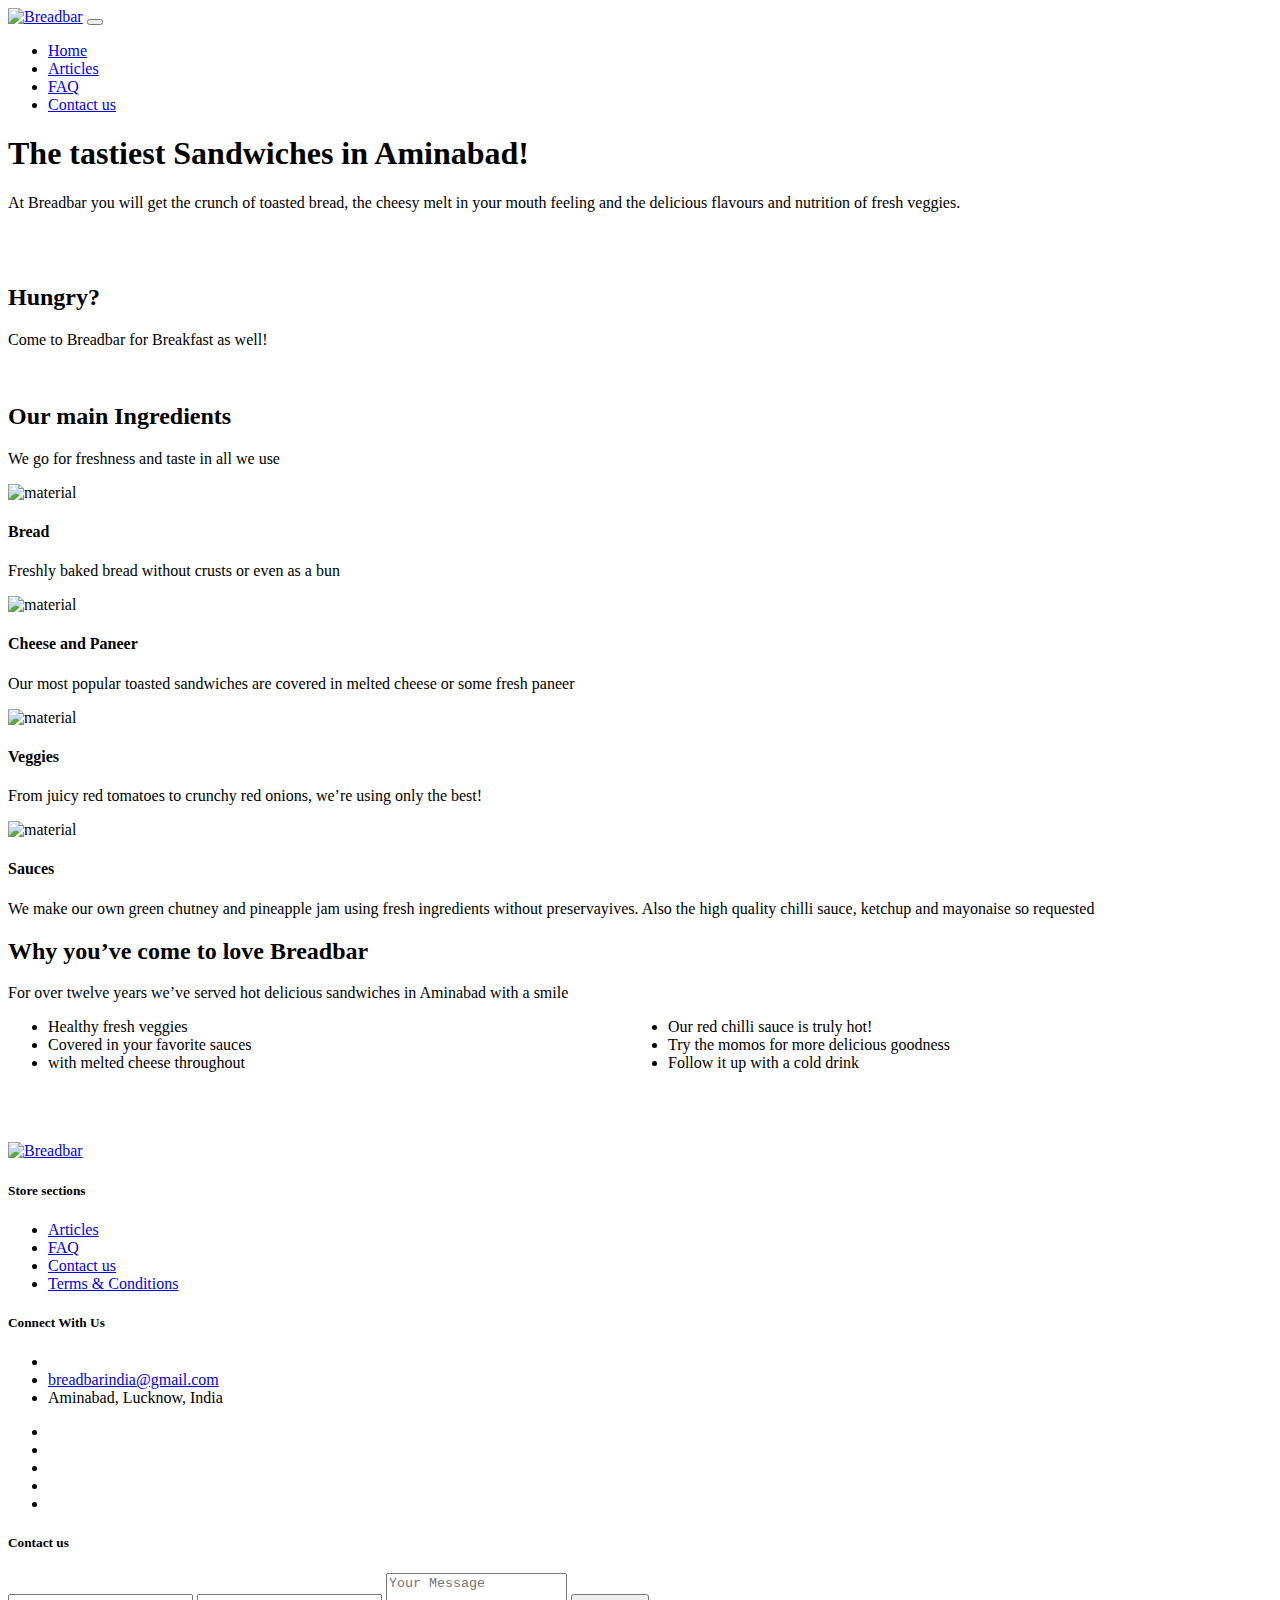
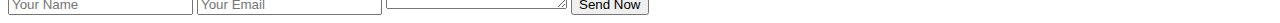
==== index.html @ 332f6955 "Breadbar" ====
<!DOCTYPE html>
<html lang="en-us"><head>
    <meta charset="utf-8">
    <title>Breadbar</title>
  
    <!-- mobile responsive meta -->
    <meta name="viewport" content="width=device-width, initial-scale=1, maximum-scale=1">
    <meta name="description" content="">
    
    <meta name="generator" content="Hugo 0.76.4" />
  
    <!-- plugins -->
    
    <link rel="stylesheet" href="http://breadbar.in/plugins/bootstrap/bootstrap.min.css">
    
    <link rel="stylesheet" href="http://breadbar.in/plugins/slick/slick.css">
    
    <link rel="stylesheet" href="http://breadbar.in/plugins/themify-icons/themify-icons.css">
    
    
    <!-- Main Stylesheet -->
    
    <link rel="stylesheet" href="http://breadbar.in/scss/style.min.css" media="screen">
  
    <!--Favicon-->
    <link rel="shortcut icon" href="http://breadbar.in/images/favicon.png " type="image/x-icon">
    <link rel="icon" href="http://breadbar.in/images/favicon.png " type="image/x-icon">
  
  </head><body><!-- navigation -->
<header class="sticky-top navigation">
  <div class="container">
    <nav class="navbar navbar-expand-lg navbar-dark">
      <a class="navbar-brand" href="http://breadbar.in/"><img class="img-fluid" src="http://breadbar.in/images/breadBarLogo.svg" alt="Breadbar"></a>
      <button class="navbar-toggler border-0" type="button" data-toggle="collapse" data-target="#navigation">
        <i class="ti-menu"></i>
      </button>

      <div class="collapse navbar-collapse text-center" id="navigation">
        <ul class="navbar-nav mx-auto">
          <li class="nav-item">
            <a class="nav-link" href="http://breadbar.in/"> Home </a>
          </li>
          
          
          <li class="nav-item">
            <a class="nav-link" href="http://breadbar.in/blog">Articles</a>
          </li>
          
          
          
          <li class="nav-item">
            <a class="nav-link" href="http://breadbar.in/faq">FAQ</a>
          </li>
          
          
          
          <li class="nav-item">
            <a class="nav-link" href="http://breadbar.in/contact">Contact us</a>
          </li>
          
          
        </ul>
      </div>
    </nav>
  </div>
</header>
<!-- /navigation -->




<section class="section-sm">
  <div class="container">
    <div class="row justify-content-between align-items-center">
      <div class="col-lg-5 col-md-6 order-2 order-md-1">
        <h1>The tastiest Sandwiches in Aminabad!</h1>
        <p>At Breadbar you will get the crunch of toasted bread, the cheesy melt in your mouth feeling and the delicious flavours and nutrition of fresh veggies.</p>
        

        
      </div>
      <div class="col-lg-7 col-md-6 order-1 order-lg-2">
        <img src="http://breadbar.in/images/cornyCheese.png" class="img-fluid" alt="">
      </div>
    </div>
  </div>
</section>










<section class="py-4 bg-gradient position-relative">
  <img src="http://breadbar.in/images/cta-overlay.png" class="img-fluid overlay-image" alt="">
  <div class="container">
    <div class="row">
      <div class="col-lg-8 col-md-7">
        <h2 class="text-white">Hungry?</h2>
        <p class="text-white">Come to Breadbar for Breakfast as well!</p>
      </div>
      <div class="col-lg-4 col-md-5 position-relative">
        <img class="cta-image" src="http://breadbar.in/images/jamminCheese.png" alt="">
      </div>
    </div>
  </div>
</section>






<section class="section pb-0">
  <div class="container">
    <div class="row">
      <div class="col-lg-6 mx-auto text-center">
        <h2>Our main Ingredients</h2>
        <p>We go for freshness and taste in all we use</p>
      </div>
    </div>
    <div class="row">
      
      <div class="col-lg-3 col-md-4 col-sm-6">
        <div class="card border-0 text-center">
          <img src="http://breadbar.in/images/material/grilledToast.svg" alt="material" class="card-img-top border-0">
          <div class="card-body">
            <h4>Bread</h4>
            <p>Freshly baked bread without crusts or even as a bun</p>
          </div>
        </div>
      </div>
      
      <div class="col-lg-3 col-md-4 col-sm-6">
        <div class="card border-0 text-center">
          <img src="http://breadbar.in/images/material/cheddarCheese.svg" alt="material" class="card-img-top border-0">
          <div class="card-body">
            <h4>Cheese and Paneer</h4>
            <p>Our most popular toasted sandwiches are covered in melted cheese or some fresh paneer</p>
          </div>
        </div>
      </div>
      
      <div class="col-lg-3 col-md-4 col-sm-6">
        <div class="card border-0 text-center">
          <img src="http://breadbar.in/images/material/redOnion.svg" alt="material" class="card-img-top border-0">
          <div class="card-body">
            <h4>Veggies</h4>
            <p>From juicy red tomatoes to crunchy red onions, we&rsquo;re using only the best!</p>
          </div>
        </div>
      </div>
      
      <div class="col-lg-3 col-md-4 col-sm-6">
        <div class="card border-0 text-center">
          <img src="http://breadbar.in/images/material/chutney.svg" alt="material" class="card-img-top border-0">
          <div class="card-body">
            <h4>Sauces</h4>
            <p>We make our own green chutney and pineapple jam using fresh ingredients without preservayives. Also the high quality chilli sauce, ketchup and mayonaise so requested</p>
          </div>
        </div>
      </div>
      
    </div>
  </div>
</section>







<section class="section pb-0">
  <div class="container">
    <div class="row align-items-center">
      <div class="col-md-6">
        <h2>Why you&rsquo;ve come to love Breadbar</h2>
        <p class="mb-4">For over twelve years we&rsquo;ve served hot delicious sandwiches in Aminabad with a smile</p>
        <ul class="list-unstyled" style="columns: 2;">
          
          <li class="mb-3"><i class="ti-arrow-circle-right text-primary mr-2"></i>Healthy fresh veggies</li>
          
          <li class="mb-3"><i class="ti-arrow-circle-right text-primary mr-2"></i>Covered in your favorite sauces</li>
          
          <li class="mb-3"><i class="ti-arrow-circle-right text-primary mr-2"></i>with melted cheese throughout</li>
          
          <li class="mb-3"><i class="ti-arrow-circle-right text-primary mr-2"></i>Our red chilli sauce is truly hot!</li>
          
          <li class="mb-3"><i class="ti-arrow-circle-right text-primary mr-2"></i>Try the momos for more delicious goodness</li>
          
          <li class="mb-3"><i class="ti-arrow-circle-right text-primary mr-2"></i>Follow it up with a cold drink</li>
          
        </ul>
      </div>
      <div class="col-md-6">
        <img src="http://breadbar.in/images/vegPaneer.png" class="img-fluid" alt="">
      </div>
    </div>
  </div>
  <br><br>
</section>

















<section class="section pt-0">
  <div class="container">
    <div id="map_canvas" data-latitude=" 26.847251 "
      data-longitude=" 80.926524 "
      data-marker=" http://breadbar.in/images/mapMarker.png " data-marker-name="Breadbar"></div>
  </div>
</section>


<footer class="section pb-0">
    <div class="container">
      <div class="row border-bottom pb-5 justify-content-between">
        <div class="col-12 text-center section-sm">
          <a href="http://breadbar.in/"><img src="http://breadbar.in/images/breadBarLogo.svg" class="img-fluid"
              alt="Breadbar"></a>
        </div>
        <div class="col-md-3 col-sm-6">
          <h5 class="font-weight-medium mb-4">Store sections</h5>
          <ul class="list-unstyled">
            
            <li class="mb-3"><a class="text-color" href="http://breadbar.in/blog">Articles</a></li>
            
            <li class="mb-3"><a class="text-color" href="http://breadbar.in/faq">FAQ</a></li>
            
            <li class="mb-3"><a class="text-color" href="http://breadbar.in/contact">Contact us</a></li>
            
            <li class="mb-3"><a class="text-color" href="http://breadbar.in/tnc">Terms &amp; Conditions</a></li>
            
          </ul>
        </div>
        <div class="col-md-4 col-sm-6">
          <h5 class="font-weight-medium mb-4">Connect With Us</h5>
          <ul class="list-unstyled mb-5">
            <li class="mb-3"><a class="text-color" href="tel:"><i
                  class="ti-mobile text-primary mr-2"></i>
                </a></li>
            <li class="mb-3"><a class="text-color" href="mailto:breadbarindia@gmail.com"><i
                  class="ti-email text-primary mr-2"></i> breadbarindia@gmail.com</a></li>
            <li class="mb-3"><i class="ti-location-pin text-primary mr-2"></i> Aminabad, Lucknow, India
            </li>
          </ul>
          
          <ul class="list-inline">
            
            <li class="list-inline-item"><a href="#"><i class="ti-facebook text-primary"></i></a></li>
            
            <li class="list-inline-item"><a href="#"><i class="ti-twitter-alt text-primary"></i></a></li>
            
            <li class="list-inline-item"><a href="#"><i class="ti-youtube text-primary"></i></a></li>
            
            <li class="list-inline-item"><a href="#"><i class="ti-instagram text-primary"></i></a></li>
            
            <li class="list-inline-item"><a href="#"><i class="ti-pinterest text-primary"></i></a></li>
            
          </ul>
        </div>
        <div class="col-lg-4 col-md-5">
          <h5 class="font-weight-medium mb-4">Contact us</h5>
          <form action="#" method="POST">
            <input type="text" class="form-control mb-2" id="name" name="name" placeholder="Your Name">
            <input type="email" class="form-control mb-2" id="email" name="email" placeholder="Your Email">
            <textarea name="message" id="message" class="form-control mb-2" placeholder="Your Message"></textarea>
            <button type="submit" value="send" class="btn btn-block btn-outline-primary rounded">Send Now</button>
          </form>
        </div>
      </div>
    </div>
  </footer>
  
  <!-- Google Map API -->
  <script src="https://maps.googleapis.com/maps/api/js?key=AIzaSyDC2Ft-GEnFBNe-pCPLN_C0tbs1P5kZBPc"></script>
  <!-- JS Plugins -->
  
  <script src="http://breadbar.in/plugins/jQuery/jquery.min.js"></script>
  
  <script src="http://breadbar.in/plugins/bootstrap/bootstrap.min.js"></script>
  
  <script src="http://breadbar.in/plugins/slick/slick.min.js"></script>
  
  <script src="http://breadbar.in/plugins/google-map/gmap.js"></script>
  
  
  <!-- Snipcart -->
  
  
  <!-- Main Script -->
  
  <script src="http://breadbar.in/js/script.min.js"></script>
  
  
  
  
  
  
  <script type="text/javascript">
    (function (d, t, e, m) {
  
      
      window.RW_Async_Init = function () {
  
        RW.init({
          huid: "",
          uid: "",
          source: "website",
          options: {
            "size": "medium",
            "style": "oxygen",
            "isDummy": false
          }
        });
        RW.render();
      };
      
      var rw, s = d.getElementsByTagName(e)[0],
        id = "rw-js",
        l = d.location,
        ck = "Y" + t.getFullYear() +
        "M" + t.getMonth() + "D" + t.getDate(),
        p = l.protocol,
        f = ((l.search.indexOf("DBG=") > -1) ? "" : ".min"),
        a = ("https:" == p ? "secure." + m + "js/" : "js." + m);
      if (d.getElementById(id)) return;
      rw = d.createElement(e);
      rw.id = id;
      rw.async = true;
      rw.type = "text/javascript";
      rw.src = p + "//" + a + "external" + f + ".js?ck=" + ck;
      s.parentNode.insertBefore(rw, s);
    }(document, new Date(), "script", "rating-widget.com/"));
  </script>
  
  </body>
</html>
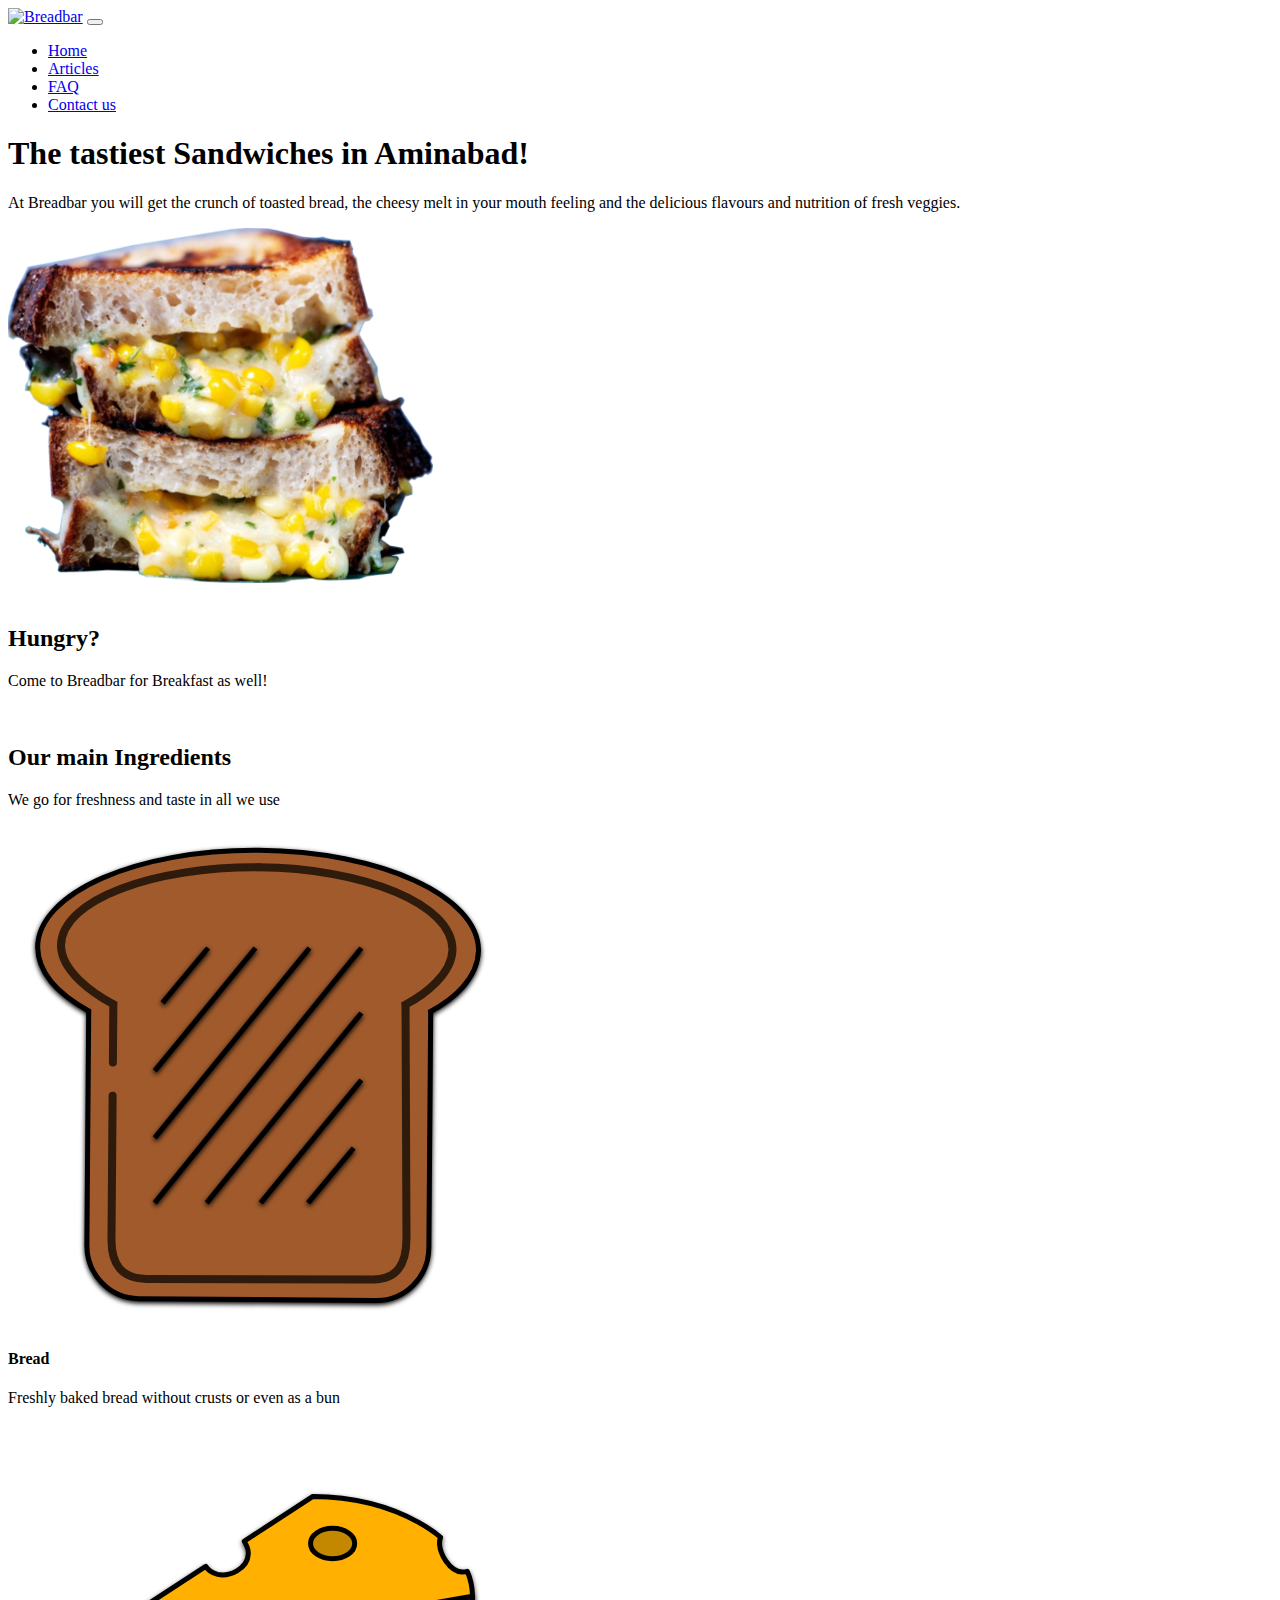
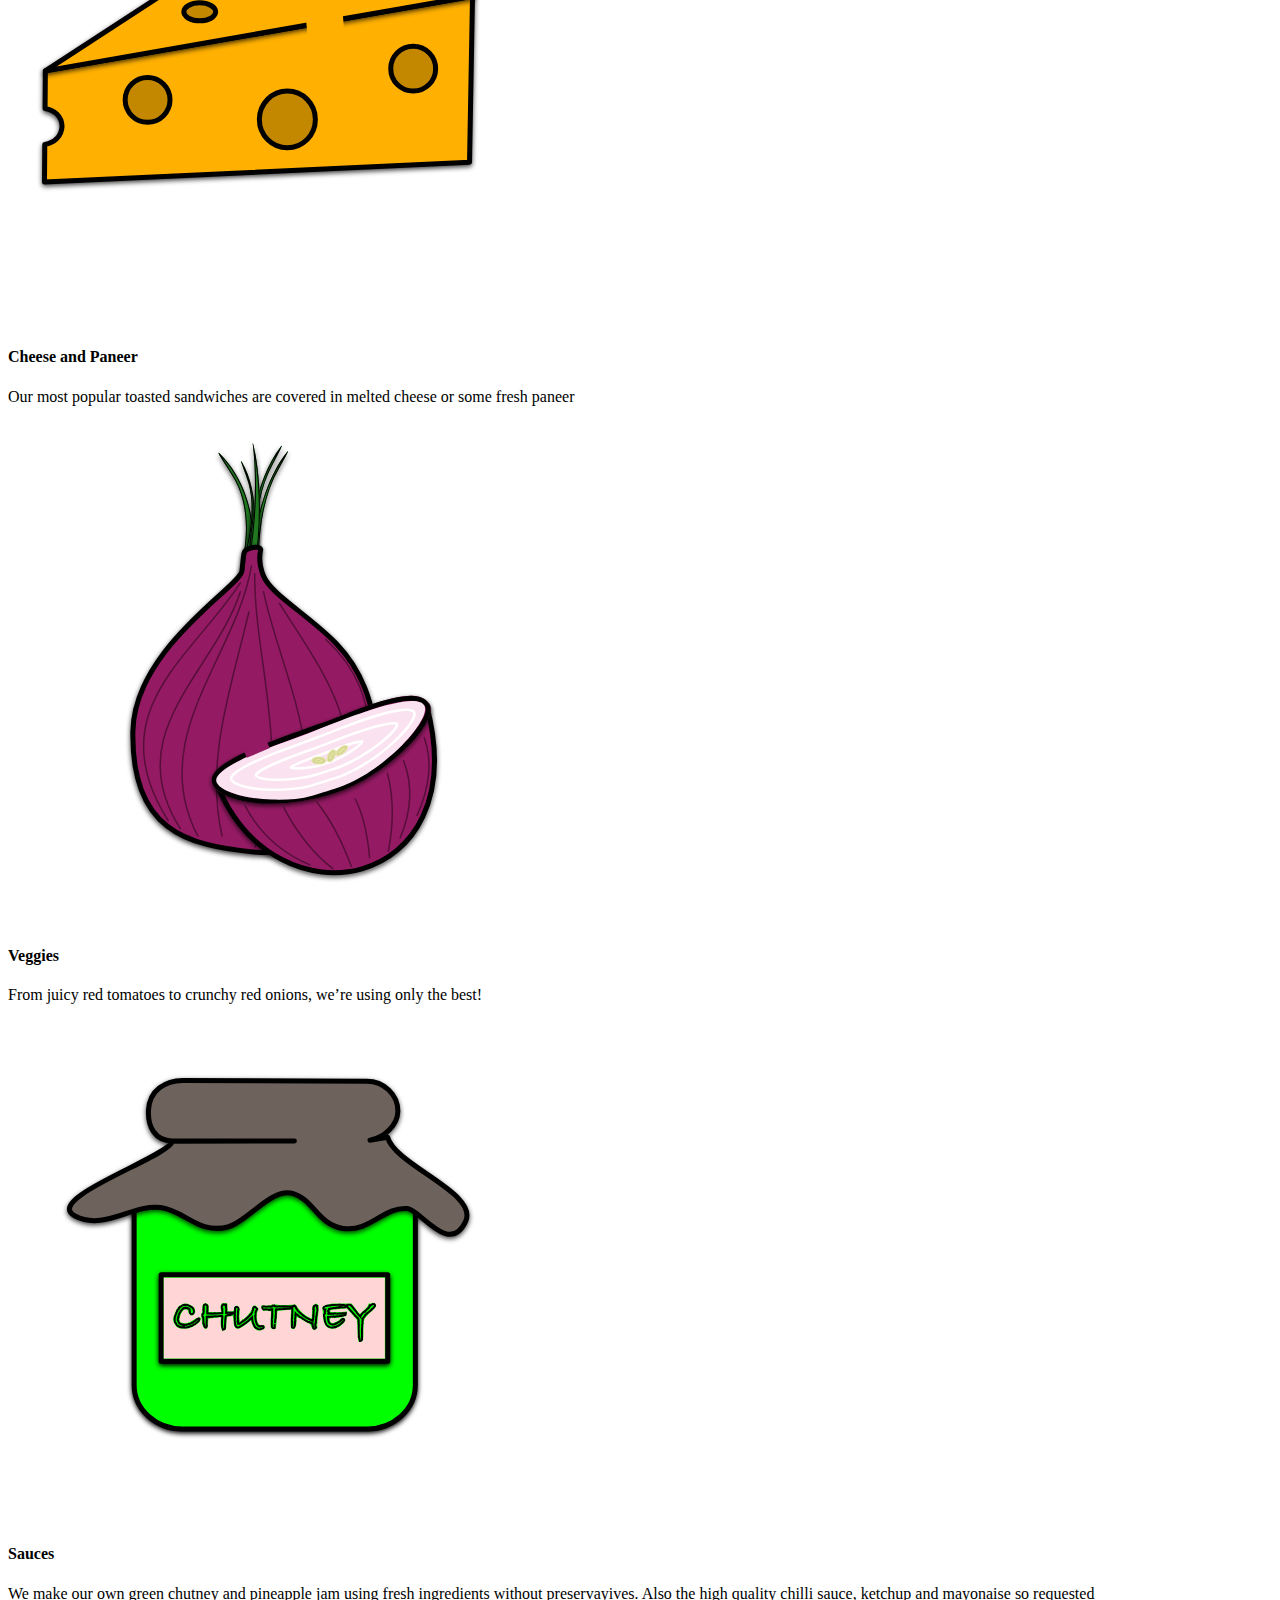
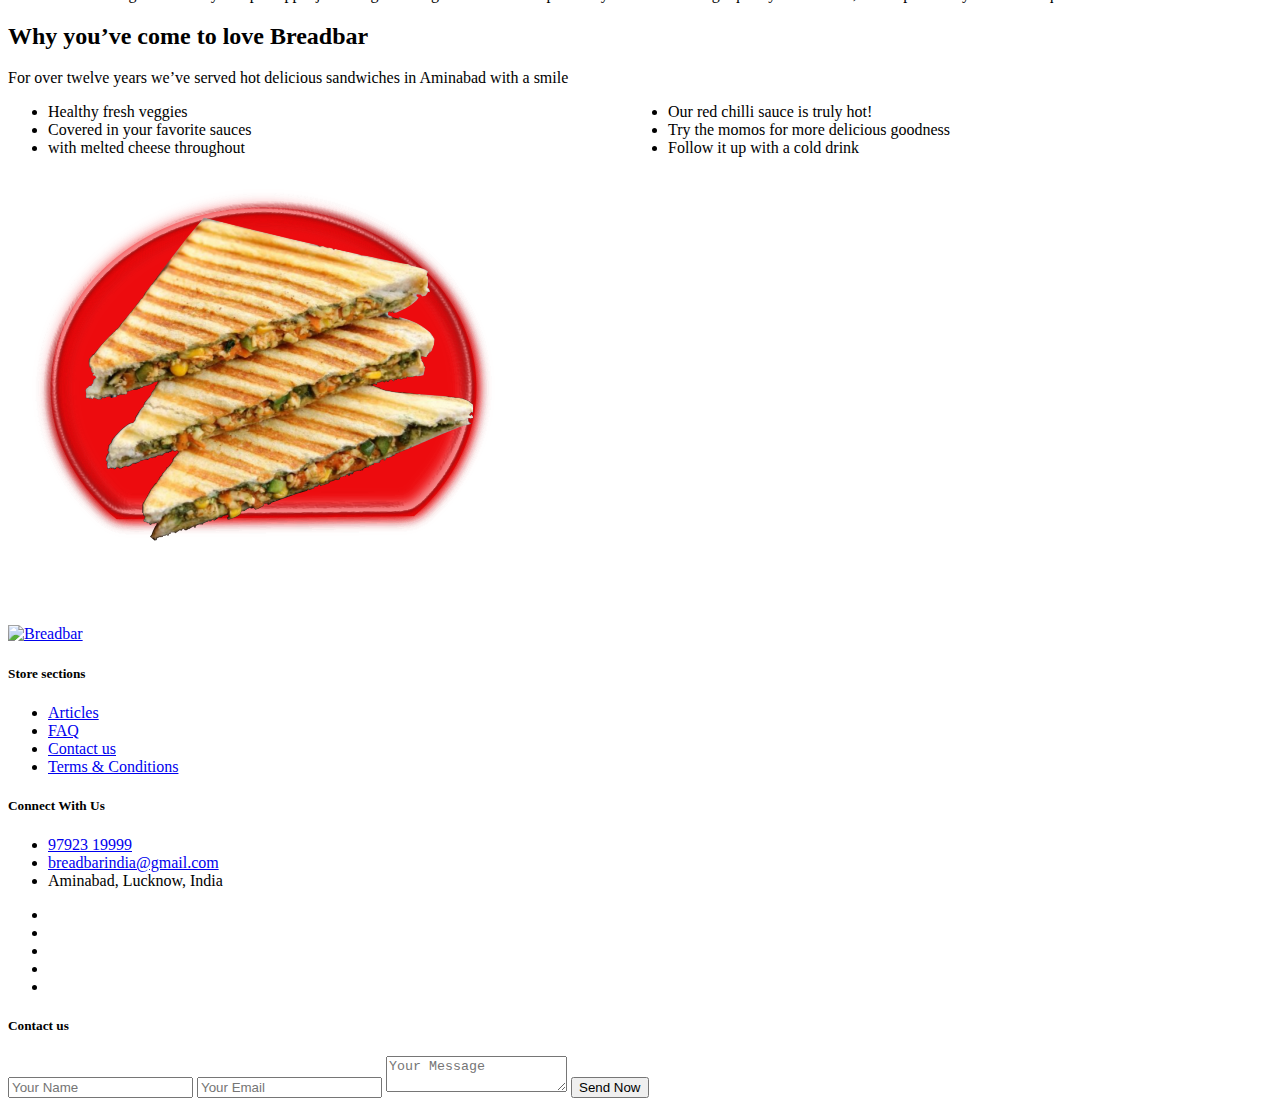
==== commit 0991c7ac: "url updates" ====
--- a/index.html
+++ b/index.html
@@ -11,26 +11,26 @@
   
     <!-- plugins -->
     
-    <link rel="stylesheet" href="http://breadbar.in/plugins/bootstrap/bootstrap.min.css">
-    
-    <link rel="stylesheet" href="http://breadbar.in/plugins/slick/slick.css">
-    
-    <link rel="stylesheet" href="http://breadbar.in/plugins/themify-icons/themify-icons.css">
+    <link rel="stylesheet" href="http://www.breadbar.in/plugins/bootstrap/bootstrap.min.css">
+    
+    <link rel="stylesheet" href="http://www.breadbar.in/plugins/slick/slick.css">
+    
+    <link rel="stylesheet" href="http://www.breadbar.in/plugins/themify-icons/themify-icons.css">
     
     
     <!-- Main Stylesheet -->
     
-    <link rel="stylesheet" href="http://breadbar.in/scss/style.min.css" media="screen">
+    <link rel="stylesheet" href="http://www.breadbar.in/scss/style.min.css" media="screen">
   
     <!--Favicon-->
-    <link rel="shortcut icon" href="http://breadbar.in/images/favicon.png " type="image/x-icon">
-    <link rel="icon" href="http://breadbar.in/images/favicon.png " type="image/x-icon">
-  
+    <link rel="shortcut icon" href="http://www.breadbar.in/images/favicon.png " type="image/x-icon">
+    <link rel="icon" href="http://www.breadbar.in/images/favicon.png " type="image/x-icon">
+
   </head><body><!-- navigation -->
 <header class="sticky-top navigation">
   <div class="container">
     <nav class="navbar navbar-expand-lg navbar-dark">
-      <a class="navbar-brand" href="http://breadbar.in/"><img class="img-fluid" src="http://breadbar.in/images/breadBarLogo.svg" alt="Breadbar"></a>
+      <a class="navbar-brand" href="http://www.breadbar.in"><img class="img-fluid" src="http://www.breadbar.in/images/breadBarLogo.svg" alt="Breadbar"></a>
       <button class="navbar-toggler border-0" type="button" data-toggle="collapse" data-target="#navigation">
         <i class="ti-menu"></i>
       </button>
@@ -38,24 +38,24 @@
       <div class="collapse navbar-collapse text-center" id="navigation">
         <ul class="navbar-nav mx-auto">
           <li class="nav-item">
-            <a class="nav-link" href="http://breadbar.in/"> Home </a>
+            <a class="nav-link" href="http://www.breadbar.in"> Home </a>
           </li>
           
           
           <li class="nav-item">
-            <a class="nav-link" href="http://breadbar.in/blog">Articles</a>
+            <a class="nav-link" href="http://www.breadbar.in/blog">Articles</a>
           </li>
           
           
           
           <li class="nav-item">
-            <a class="nav-link" href="http://breadbar.in/faq">FAQ</a>
+            <a class="nav-link" href="http://www.breadbar.in/faq">FAQ</a>
           </li>
           
           
           
           <li class="nav-item">
-            <a class="nav-link" href="http://breadbar.in/contact">Contact us</a>
+            <a class="nav-link" href="http://www.breadbar.in/contact">Contact us</a>
           </li>
           
           
@@ -80,7 +80,7 @@
         
       </div>
       <div class="col-lg-7 col-md-6 order-1 order-lg-2">
-        <img src="http://breadbar.in/images/cornyCheese.png" class="img-fluid" alt="">
+        <img src="/images/cornyCheese.png" class="img-fluid" alt="">
       </div>
     </div>
   </div>
@@ -96,7 +96,7 @@
 
 
 <section class="py-4 bg-gradient position-relative">
-  <img src="http://breadbar.in/images/cta-overlay.png" class="img-fluid overlay-image" alt="">
+  <img src="http://www.breadbar.in/images/cta-overlay.png" class="img-fluid overlay-image" alt="">
   <div class="container">
     <div class="row">
       <div class="col-lg-8 col-md-7">
@@ -104,7 +104,7 @@
         <p class="text-white">Come to Breadbar for Breakfast as well!</p>
       </div>
       <div class="col-lg-4 col-md-5 position-relative">
-        <img class="cta-image" src="http://breadbar.in/images/jamminCheese.png" alt="">
+        <img class="cta-image" src="http://www.breadbar.in/images/jamminCheese.png" alt="">
       </div>
     </div>
   </div>
@@ -127,7 +127,7 @@
       
       <div class="col-lg-3 col-md-4 col-sm-6">
         <div class="card border-0 text-center">
-          <img src="http://breadbar.in/images/material/grilledToast.svg" alt="material" class="card-img-top border-0">
+          <img src="/images/material/grilledToast.svg" alt="material" class="card-img-top border-0">
           <div class="card-body">
             <h4>Bread</h4>
             <p>Freshly baked bread without crusts or even as a bun</p>
@@ -137,7 +137,7 @@
       
       <div class="col-lg-3 col-md-4 col-sm-6">
         <div class="card border-0 text-center">
-          <img src="http://breadbar.in/images/material/cheddarCheese.svg" alt="material" class="card-img-top border-0">
+          <img src="/images/material/cheddarCheese.svg" alt="material" class="card-img-top border-0">
           <div class="card-body">
             <h4>Cheese and Paneer</h4>
             <p>Our most popular toasted sandwiches are covered in melted cheese or some fresh paneer</p>
@@ -147,7 +147,7 @@
       
       <div class="col-lg-3 col-md-4 col-sm-6">
         <div class="card border-0 text-center">
-          <img src="http://breadbar.in/images/material/redOnion.svg" alt="material" class="card-img-top border-0">
+          <img src="/images/material/redOnion.svg" alt="material" class="card-img-top border-0">
           <div class="card-body">
             <h4>Veggies</h4>
             <p>From juicy red tomatoes to crunchy red onions, we&rsquo;re using only the best!</p>
@@ -157,7 +157,7 @@
       
       <div class="col-lg-3 col-md-4 col-sm-6">
         <div class="card border-0 text-center">
-          <img src="http://breadbar.in/images/material/chutney.svg" alt="material" class="card-img-top border-0">
+          <img src="/images/material/chutney.svg" alt="material" class="card-img-top border-0">
           <div class="card-body">
             <h4>Sauces</h4>
             <p>We make our own green chutney and pineapple jam using fresh ingredients without preservayives. Also the high quality chilli sauce, ketchup and mayonaise so requested</p>
@@ -198,7 +198,7 @@
         </ul>
       </div>
       <div class="col-md-6">
-        <img src="http://breadbar.in/images/vegPaneer.png" class="img-fluid" alt="">
+        <img src="/images/vegPaneer.png" class="img-fluid" alt="">
       </div>
     </div>
   </div>
@@ -225,7 +225,7 @@
   <div class="container">
     <div id="map_canvas" data-latitude=" 26.847251 "
       data-longitude=" 80.926524 "
-      data-marker=" http://breadbar.in/images/mapMarker.png " data-marker-name="Breadbar"></div>
+      data-marker=" /images/mapMarker.png " data-marker-name="Breadbar"></div>
   </div>
 </section>
 
@@ -234,29 +234,29 @@
     <div class="container">
       <div class="row border-bottom pb-5 justify-content-between">
         <div class="col-12 text-center section-sm">
-          <a href="http://breadbar.in/"><img src="http://breadbar.in/images/breadBarLogo.svg" class="img-fluid"
+          <a href="http://www.breadbar.in"><img src="http://www.breadbar.in/images/breadBarLogo.svg" class="img-fluid"
               alt="Breadbar"></a>
         </div>
         <div class="col-md-3 col-sm-6">
           <h5 class="font-weight-medium mb-4">Store sections</h5>
           <ul class="list-unstyled">
             
-            <li class="mb-3"><a class="text-color" href="http://breadbar.in/blog">Articles</a></li>
-            
-            <li class="mb-3"><a class="text-color" href="http://breadbar.in/faq">FAQ</a></li>
-            
-            <li class="mb-3"><a class="text-color" href="http://breadbar.in/contact">Contact us</a></li>
-            
-            <li class="mb-3"><a class="text-color" href="http://breadbar.in/tnc">Terms &amp; Conditions</a></li>
+            <li class="mb-3"><a class="text-color" href="http://www.breadbar.in/blog">Articles</a></li>
+            
+            <li class="mb-3"><a class="text-color" href="http://www.breadbar.in/faq">FAQ</a></li>
+            
+            <li class="mb-3"><a class="text-color" href="http://www.breadbar.in/contact">Contact us</a></li>
+            
+            <li class="mb-3"><a class="text-color" href="http://www.breadbar.in/tnc">Terms &amp; Conditions</a></li>
             
           </ul>
         </div>
         <div class="col-md-4 col-sm-6">
           <h5 class="font-weight-medium mb-4">Connect With Us</h5>
           <ul class="list-unstyled mb-5">
-            <li class="mb-3"><a class="text-color" href="tel:"><i
+            <li class="mb-3"><a class="text-color" href="tel:97923%2019999"><i
                   class="ti-mobile text-primary mr-2"></i>
-                </a></li>
+                97923 19999</a></li>
             <li class="mb-3"><a class="text-color" href="mailto:breadbarindia@gmail.com"><i
                   class="ti-email text-primary mr-2"></i> breadbarindia@gmail.com</a></li>
             <li class="mb-3"><i class="ti-location-pin text-primary mr-2"></i> Aminabad, Lucknow, India
@@ -290,67 +290,29 @@
     </div>
   </footer>
   
-  <!-- Google Map API -->
-  <script src="https://maps.googleapis.com/maps/api/js?key=AIzaSyDC2Ft-GEnFBNe-pCPLN_C0tbs1P5kZBPc"></script>
   <!-- JS Plugins -->
   
-  <script src="http://breadbar.in/plugins/jQuery/jquery.min.js"></script>
-  
-  <script src="http://breadbar.in/plugins/bootstrap/bootstrap.min.js"></script>
-  
-  <script src="http://breadbar.in/plugins/slick/slick.min.js"></script>
-  
-  <script src="http://breadbar.in/plugins/google-map/gmap.js"></script>
-  
-  
-  <!-- Snipcart -->
+  <script src="http://www.breadbar.in/plugins/jQuery/jquery.min.js"></script>
+  
+  <script src="http://www.breadbar.in/plugins/bootstrap/bootstrap.min.js"></script>
+  
+  <script src="http://www.breadbar.in/plugins/slick/slick.min.js"></script>
+  
+  <script src="http://www.breadbar.in/plugins/google-map/gmap.js"></script>
   
   
   <!-- Main Script -->
   
-  <script src="http://breadbar.in/js/script.min.js"></script>
-  
-  
-  
-  
-  
-  
-  <script type="text/javascript">
-    (function (d, t, e, m) {
-  
-      
-      window.RW_Async_Init = function () {
-  
-        RW.init({
-          huid: "",
-          uid: "",
-          source: "website",
-          options: {
-            "size": "medium",
-            "style": "oxygen",
-            "isDummy": false
-          }
-        });
-        RW.render();
-      };
-      
-      var rw, s = d.getElementsByTagName(e)[0],
-        id = "rw-js",
-        l = d.location,
-        ck = "Y" + t.getFullYear() +
-        "M" + t.getMonth() + "D" + t.getDate(),
-        p = l.protocol,
-        f = ((l.search.indexOf("DBG=") > -1) ? "" : ".min"),
-        a = ("https:" == p ? "secure." + m + "js/" : "js." + m);
-      if (d.getElementById(id)) return;
-      rw = d.createElement(e);
-      rw.id = id;
-      rw.async = true;
-      rw.type = "text/javascript";
-      rw.src = p + "//" + a + "external" + f + ".js?ck=" + ck;
-      s.parentNode.insertBefore(rw, s);
-    }(document, new Date(), "script", "rating-widget.com/"));
-  </script>
-  
+  <script src="http://www.breadbar.in/js/script.min.js"></script>
+  
+<!-- Global site tag (gtag.js) - Google Analytics -->
+ <script async src="https://www.googletagmanager.com/gtag/js?id=G-7FG9TWS722"></script>
+ <script>
+   window.dataLayer = window.dataLayer || [];
+   function gtag(){dataLayer.push(arguments);}
+   gtag('js', new Date());
+
+   gtag('config', 'G-7FG9TWS722');
+</script> 
   </body>
 </html>